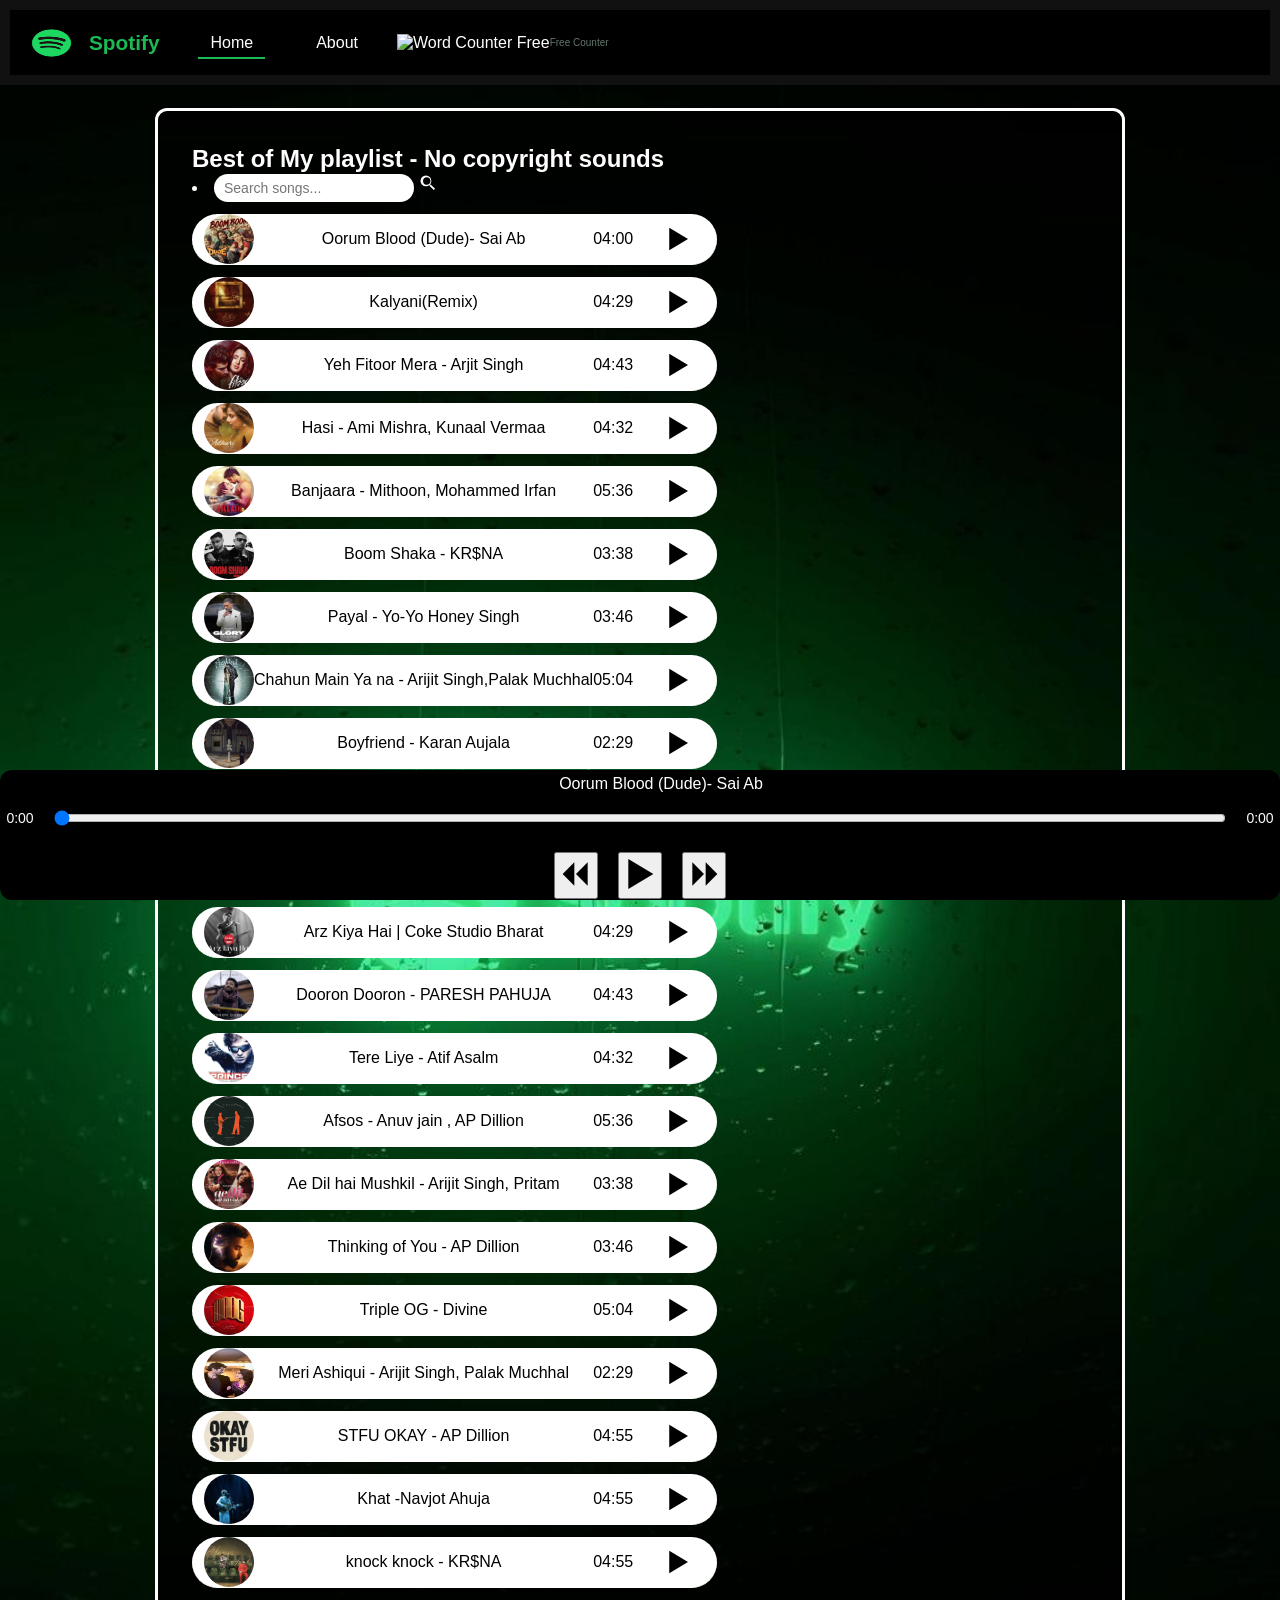
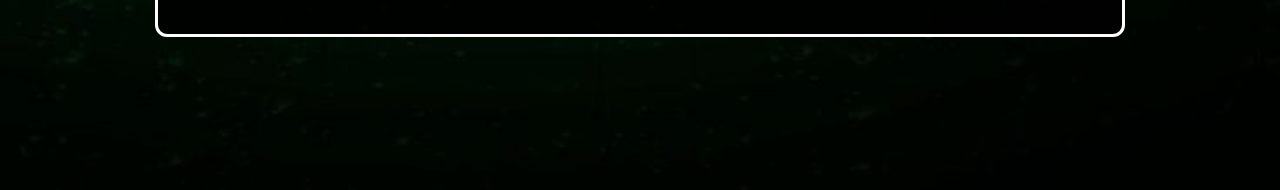
==== index.html @ f8c93ac4 "Initial commit - Spotify clone" ====
<!DOCTYPE html>
<html lang="en">
<head>
    <meta charset="UTF-8">
    <meta name="viewport" content="width=device-width, initial-scale=1.0">
    <title>Spotify-Your Faovrite Music is Here</title>
    <link rel="stylesheet" href="style.css">
     
<link rel="icon" type="image/x-icon" href="shiv.ico">

         
</head>
<body>
  
   <nav>
  <ul>
    <li class="brand"><img src="logo.png" alt="Spotify">Spotify</li>
    <li><a href="index.html" class="nav-link active">Home</a></li>
    <li><a href="about.html" class="nav-link">About</a></li>
  <!-- hitwebcounter Code START -->
<a href="https://www.hitwebcounter.com/word-counter" target="_blank" rel="noopener" title="Word Counter Free">
<img src="https://www.hitwebcounter.com/counter/counter.php?page=21509475&amp;style=0024&amp;nbdigits=5&amp;type=page" alt="Word Counter Free" decoding="async" style="border:0;max-width:100%;height:auto;" />
</a>
<br />
<a href="https://www.hitwebcounter.com/" target="_blank" rel="noopener" style="font-family:Geneva, Arial, Helvetica, sans-serif;font-size:10px;color:#63766C;text-decoration:none;font-weight:strong;">Free Counter</a>
<!-- hitwebcounter Code END -->
    <li>
    

    </li>

  </ul>
</nav>


    <section id="home" class="container">
       
        
        <div class="songList">
          <h1>Best of My playlist - No copyright sounds</h1>
           <li class="search-container">
  <input type="text" id="searchBar" placeholder="Search songs...">
   <!--Search icon-->
  <svg class="search-icon" xmlns="http://www.w3.org/2000/svg" fill="currentColor"
       viewBox="0 0 24 24" width="20" height="20">
    <path d="M15.5 14h-.79l-.28-.27
             A6.471 6.471 0 0016 9.5
             6.5 6.5 0 109.5 16
             c1.61 0 3.09-.59 4.23-1.57l.27.28v.79
             l5 4.99L20.49 19l-4.99-5zm-6 0
             C8.01 14 6 11.99 6 9.5
             S8.01 5 10.5 5
             15 7.01 15 9.5
             12.99 14 10.5 14z"/>
  </svg>
</li>    


          

               

               
               
               <div class="songItem">
                     <img src="cover1.jpg" alt="1" >
                      <span class="song">Let me love you</span>
                      <span class="songlistplay"><span class="timestamp">04:00
                      <svg class="playBtn" xmlns="http://www.w3.org/2000/svg" fill="currentColor" viewBox="0 0 24 24" width="30"    height="30">
                      <path d="M5 3v18l15-9-15-9z"/>
                      </svg> </span>   </span>
               </div>
               
               <div class="songItem">
                     <img src="covers/2.jpg" alt="1" >
                      <span class="song">Let me love you</span>
                      <span class="songlistplay"><span class="timestamp">04:29 
                      <svg class="playBtn" xmlns="http://www.w3.org/2000/svg" fill="currentColor" viewBox="0 0 24 24" width="30"    height="30">
                      <path d="M5 3v18l15-9-15-9z"/>
                      </svg> </span>   </span>
               </div>

               <div class="songItem">
                     <img src="covers/3.jpg" alt="1" >
                      <span class="song">Let me love you</span>
                      <span class="songlistplay"><span class="timestamp">04:43 
                      <svg class="playBtn" xmlns="http://www.w3.org/2000/svg" fill="currentColor" viewBox="0 0 24 24" width="30"    height="30">
                      <path d="M5 3v18l15-9-15-9z"/>
                      </svg> </span>   </span>
               </div>

               <div class="songItem">
                     <img src="covers/4.jpg" alt="1" >
                      <span class="song">Let me love you</span>
                      <span class="songlistplay"><span class="timestamp">04:32 
                      <svg class="playBtn" xmlns="http://www.w3.org/2000/svg" fill="currentColor" viewBox="0 0 24 24" width="30"    height="30">
                      <path d="M5 3v18l15-9-15-9z"/>
                      </svg> </span>   </span>
               </div>

               <div class="songItem">
                     <img src="covers/5.jpg" alt="1" >
                      <span class="song">Let me love you</span>
                      <span class="songlistplay"><span class="timestamp">05:36
                      <svg class="playBtn" xmlns="http://www.w3.org/2000/svg" fill="currentColor" viewBox="0 0 24 24" width="30"    height="30">
                      <path d="M5 3v18l15-9-15-9z"/>
                      </svg> </span>   </span>
               </div>

               <div class="songItem">
                     <img src="covers/6.jpg" alt="1" >
                      <span class="song">Let me love you</span>
                      <span class="songlistplay"><span class="timestamp">03:38 
                      <svg class="playBtn" xmlns="http://www.w3.org/2000/svg" fill="currentColor" viewBox="0 0 24 24" width="30"    height="30">
                      <path d="M5 3v18l15-9-15-9z"/>
                      </svg> </span>   </span>
               </div>

               <div class="songItem">
                     <img src="covers/7.jpg" alt="1" >
                      <span class="song">Let me love you</span>
                      <span class="songlistplay"><span class="timestamp">03:46 
                      <svg class="playBtn" xmlns="http://www.w3.org/2000/svg" fill="currentColor" viewBox="0 0 24 24" width="30"    height="30">
                      <path d="M5 3v18l15-9-15-9z"/>
                      </svg> </span>   </span>
               </div>

               <div class="songItem">
                     <img src="covers/8.jpg" alt="1" >
                      <span class="song">Let me love you</span>
                      <span class="songlistplay"><span class="timestamp">05:04 
                      <svg class="playBtn" xmlns="http://www.w3.org/2000/svg" fill="currentColor" viewBox="0 0 24 24" width="30"    height="30">
                      <path d="M5 3v18l15-9-15-9z"/>
                      </svg> </span>   </span>
               </div>
               
                 <div class="songItem">
                     <img src="covers/9.jpg" alt="1" >
                      <span class="song">Let me love you</span>
                      <span class="songlistplay"><span class="timestamp">02:29
                      <svg class="playBtn" xmlns="http://www.w3.org/2000/svg" fill="currentColor" viewBox="0 0 24 24" width="30"    height="30">
                      <path d="M5 3v18l15-9-15-9z"/>
                      </svg> </span>   </span>
               </div>
               
                 <div class="songItem">
                     <img src="covers/10.jpg" alt="1" >
                      <span class="song">Let me love you</span>
                      <span class="songlistplay"><span class="timestamp">04:55 
                      <svg class="playBtn" xmlns="http://www.w3.org/2000/svg" fill="currentColor" viewBox="0 0 24 24" width="30"    height="30">
                      <path d="M5 3v18l15-9-15-9z"/>
                      </svg> </span>   </span>
               </div>

                <div class="songItem">
                     <img src="covers/11.jpg" alt="1" >
                      <span class="song">Let me love you</span>
                      <span class="songlistplay"><span class="timestamp">04:00
                      <svg class="playBtn" xmlns="http://www.w3.org/2000/svg" fill="currentColor" viewBox="0 0 24 24" width="30"    height="30">
                      <path d="M5 3v18l15-9-15-9z"/>
                      </svg> </span>   </span>
               </div>
               
               <div class="songItem">
                     <img src="covers/12.jpg" alt="1" >
                      <span class="song">Let me love you</span>
                      <span class="songlistplay"><span class="timestamp">04:29 
                      <svg class="playBtn" xmlns="http://www.w3.org/2000/svg" fill="currentColor" viewBox="0 0 24 24" width="30"    height="30">
                      <path d="M5 3v18l15-9-15-9z"/>
                      </svg> </span>   </span>
               </div>

               <div class="songItem">
                     <img src="covers/13.jpg" alt="1" >
                      <span class="song">Let me love you</span>
                      <span class="songlistplay"><span class="timestamp">04:43 
                      <svg class="playBtn" xmlns="http://www.w3.org/2000/svg" fill="currentColor" viewBox="0 0 24 24" width="30"    height="30">
                      <path d="M5 3v18l15-9-15-9z"/>
                      </svg> </span>   </span>
               </div>

               <div class="songItem">
                     <img src="covers/14.jpg" alt="1" >
                      <span class="song">Let me love you</span>
                      <span class="songlistplay"><span class="timestamp">04:32 
                      <svg class="playBtn" xmlns="http://www.w3.org/2000/svg" fill="currentColor" viewBox="0 0 24 24" width="30"    height="30">
                      <path d="M5 3v18l15-9-15-9z"/>
                      </svg> </span>   </span>
               </div>

               <div class="songItem">
                     <img src="covers/15.jpg" alt="1" >
                      <span class="song">Let me love you</span>
                      <span class="songlistplay"><span class="timestamp">05:36
                      <svg class="playBtn" xmlns="http://www.w3.org/2000/svg" fill="currentColor" viewBox="0 0 24 24" width="30"    height="30">
                      <path d="M5 3v18l15-9-15-9z"/>
                      </svg> </span>   </span>
               </div>

               <div class="songItem">
                     <img src="covers/16.jpg" alt="1" >
                      <span class="song">Let me love you</span>
                      <span class="songlistplay"><span class="timestamp">03:38 
                      <svg class="playBtn" xmlns="http://www.w3.org/2000/svg" fill="currentColor" viewBox="0 0 24 24" width="30"    height="30">
                      <path d="M5 3v18l15-9-15-9z"/>
                      </svg> </span>   </span>
               </div>

               <div class="songItem">
                     <img src="covers/17.jpg" alt="1" >
                      <span class="song">Let me love you</span>
                      <span class="songlistplay"><span class="timestamp">03:46 
                      <svg class="playBtn" xmlns="http://www.w3.org/2000/svg" fill="currentColor" viewBox="0 0 24 24" width="30"    height="30">
                      <path d="M5 3v18l15-9-15-9z"/>
                      </svg> </span>   </span>
               </div>

               <div class="songItem">
                     <img src="covers/18.jpg" alt="1" >
                      <span class="song">Let me love you</span>
                      <span class="songlistplay"><span class="timestamp">05:04 
                      <svg class="playBtn" xmlns="http://www.w3.org/2000/svg" fill="currentColor" viewBox="0 0 24 24" width="30"    height="30">
                      <path d="M5 3v18l15-9-15-9z"/>
                      </svg> </span>   </span>
               </div>
               
                 <div class="songItem">
                     <img src="covers/19.jpg" alt="1" >
                      <span class="song">Let me love you</span>
                      <span class="songlistplay"><span class="timestamp">02:29
                      <svg class="playBtn" xmlns="http://www.w3.org/2000/svg" fill="currentColor" viewBox="0 0 24 24" width="30"    height="30">
                      <path d="M5 3v18l15-9-15-9z"/>
                      </svg> </span>   </span>
               </div>
               
                 <div class="songItem">
                     <img src="covers/20.jpg" alt="1" >
                      <span class="song">Let me love you</span>
                      <span class="songlistplay"><span class="timestamp">04:55 
                      <svg class="playBtn" xmlns="http://www.w3.org/2000/svg" fill="currentColor" viewBox="0 0 24 24" width="30"    height="30">
                      <path d="M5 3v18l15-9-15-9z"/>
                      </svg> </span>   </span>
                    </div>

                     <div class="songItem">
                     <img src="covers/21.jpg" alt="1" >
                      <span class="song">Let me love you</span>
                      <span class="songlistplay"><span class="timestamp">04:55 
                      <svg class="playBtn" xmlns="http://www.w3.org/2000/svg" fill="currentColor" viewBox="0 0 24 24" width="30"    height="30">
                      <path d="M5 3v18l15-9-15-9z"/>
                      </svg> </span>   </span>
                    </div>

                    <div class="songItem">
                     <img src="covers/22.jpg" alt="1" >
                      <span class="song">Let me love you</span>
                      <span class="songlistplay"><span class="timestamp">04:55 
                      <svg class="playBtn" xmlns="http://www.w3.org/2000/svg" fill="currentColor" viewBox="0 0 24 24" width="30"    height="30">
                      <path d="M5 3v18l15-9-15-9z"/>
                      </svg> </span>   </span>
                    </div>
          
        </div>
          </div>
          

        
       
  
    </section>
     
    </div>
                
        <div class="bottom">    
              
                <div class="songInfo">
              <img src="1.gif" width="42px"  alt="" id="gif" > 
              <span id= "masterSongName">Oorum Blood (Dude)- Sai Ab</span>
             </div>
            
            
             <div class="timeRow">
            <span id="currentTime">0:00</span>  
          <input type="range" name="range" id="myProgressBar"  min="0" value="0" max="100"> 
            <span id="totalDuration">0:00</span>
              </div>
               
                
              
             <div class="icons">
  <!-- Backward -->
  <button id="previous" class="playBtn">
    <svg xmlns="http://www.w3.org/2000/svg" fill="currentColor" viewBox="0 0 24 24" width="40" height="40">
      <path d="M11 19V5l-7 7 7 7zm1-7l7 7V5l-7 7z"/>
    </svg>
  </button>

  <!-- Play -->
  <button id="masterPlay" class="playBtn">
    <svg xmlns="http://www.w3.org/2000/svg" fill="currentColor" viewBox="0 0 24 24" width="40" height="40">
      <path d="M5 3v18l15-9-15-9z"/>
    </svg>
  </button>

  <!-- Forward -->
  <button id="next" class="playBtn">
    <svg xmlns="http://www.w3.org/2000/svg" fill="currentColor" viewBox="0 0 24 24" width="40" height="40">
      <path d="M13 5v14l7-7-7-7zm-1 7L5 5v14l7-7z"/>
    </svg>
  </button>
</div>

        </div>
             
       
    <script src="script.js"></script>
</body>
</html>
---- style.css ----
body{
        background-image: url("bg.jpg"); /* replace with your image */
        background-size: cover;          /* fills entire screen */
        background-position: center;     /* keeps it centered */
        background-repeat: no-repeat;    /* no tiling */
        min-height: 100vh;               /* full viewport height */
        background-color: antiquewhite;
}

*{
    margin: 0;
    padding: 0;
}
nav{
    font-family:sans-serif;
}

nav ul{
    display: flex;
    align-items: center;
    list-style-type: none;
    height: 65px;
    background-color: black;
    color: white;
}
nav ul li{
    padding: 0 12px;
}

/* Navigation links */
nav ul li a {
  color: white;
  text-decoration: none;
  padding: 6px 12px;
  position: relative;
  transition: color 0.3s ease;
}

nav ul li a:hover {
  color: #1db954; /* Spotify green */
}

/* Active underline */
nav ul li a.active {
  border-bottom: 2px solid #1db954;
}

/* Animated underline on hover */
nav ul li a::after {
  content: "";
  position: absolute;
  left: 0;
  bottom: -2px;
  width: 0;
  height: 2px;
  background-color: #1db954;
  transition: width 0.3s ease;
}

nav ul li a:hover::after {
  width: 100%;
}

/* About section styling */
.about {
  background: white;
  color: black;
  padding: 40px;
  border-radius: 12px;
  width: 70%;
  margin: 40px auto;
  text-align: center;
}

.about h2 {
  margin-bottom: 20px;
  font-size: 2rem;
}

.about p {
  font-size: 1.1rem;
  margin-bottom: 20px;
  line-height: 1.6;
}

/* Footer styling */
footer {
  text-align: center;
  padding: 20px;
  background: black;
  color: white;
  margin-top: 40px;
}

.container{
    min-height: 75vh;
    background-color: black;
    color: white;
    font-family:'Gill Sans', 'Gill Sans MT', Calibri, 'Trebuchet MS', sans-serif;
    display: flex;
    width: 70%;
    margin: 23px auto;
    border: solid white;
    border-radius: 12px;
    padding: 34px;
    background-image: url(bg.jpg);
     background-repeat: no-repeat;            /* stops repeating */
  background-size: cover;                  /* scales to cover the whole screen */
  background-position: center;             /* keeps it centered */
}

.searchBox {
  text-align: center;
  display: flex;
  align-items: center;
  gap: 6px;
}

.searchIcon {
  color: white;
  cursor: pointer;
}

#searchBar {
  padding: 6px 10px;
  border-radius: 20px;
  border: none;
  outline: none;
  font-size: 14px;
  width: 180px;
  transition: width 0.3s ease;
}

#searchBar:focus {
  width: 240px;
}



.songItem{
    height: 50px;
    display: flex;
    align-items: center;
    justify-content: space-between;
    margin: 12px 0;
    
    border-bottom: 1px solid white;
    background-color: white;
    color: black;
    border-radius: 36px;
}
.songItem img{
    margin-left: 12px;
    width: 50px;
    height: 50px;
    border-radius: 50%;
}

.brand img{
    width: 43px;
    padding: 0 8px;
}
.brand{
    display: flex;
    align-items: center;
    font-weight: bolder;
    font-size: 1.3rem;
}


/* Hover effect for play/next/previous buttons */
.playBtn {
  transition: transform 0.2s ease, background-color 0.3s ease;
}
.playBtn:hover {
  transform: scale(1.1);
 background-color: #ff4757; /* Spotify green */
  color: white;
  border-radius: 20%;
}

/* Hover effect for song list items */
.songItem {
  transition: background-color 0.3s ease;
  cursor: pointer;
}
.songItem:hover {
  background-color: rgba(29, 185, 84, 0.1); /* subtle green tint */
}





.bottom{

    position:sticky;
    height: 130px;
    background-color: black;
    color: white;
    bottom: 0;
    display: flex;
    justify-content: center;
    align-items: center;
    flex-direction: column;
    border-radius: 12px;
    gap: 12px;
}

.icons{
    display: flex;
  align-items: center;
    gap: 20px;
    margin-top: 14px;
}





.icons svg{
    
    cursor: pointer;
}

#myProgressBar{
    cursor: pointer;
    width: 80vw;
    flex: 1;
}
.timeRow {
  display: flex;
  align-items: center;   /* keeps them vertically centered */
  width: 100%;
  gap: 8px;              /* spacing between items */
}

.timeRow span {
  font-size: 14px;
  min-width: 40px;
  text-align: center;
}

.timeRow input[type="range"] {
  flex: 1;               /* progress bar stretches to fill space */
  margin: 0 6px;         /* spacing around bar */
}

#currentTime, #totalDuration {
  min-width: 40px;       /* ensures they don’t shrink too small */
  text-align: center;
  font-size: 14px;
}


.timestamp{
    display: flex;
    align-items: center;
    justify-content: space-between;
    width: 100px;
    margin-right: 24px;
    
}
.timestamp svg{
    cursor: pointer;
}



.songInfo{
    display: flex;
    align-items: center;
    font-family: Verdana, Geneva, Tahoma, sans-serif;
}

.songInfo img{
   
    opacity: 0;
    transition: opacity 0.3s  ease-in;
}





/* Scale everything down on mobile, keep same layout but hide volume bar */
@media (max-width: 480px) {

  body {
    font-size: 14px; /* shrink base text */
    padding-bottom: 80px;
  }
  nav ul li {
    font-size: 12px; /* smaller nav text */
  }

  #searchBar {
    width: 140px; /* narrower search bar */
    font-size: 12px;
  }

  .songItem img {
    width: 35px;
    height: 35px; /* smaller cover images */
  }

  .icons svg,
  .playBtn {
    width: 28px;
    height: 28px; /* smaller control icons */
  }

  #myProgressBar {
    width: 65vw; /* narrower progress bar */
  }

  .songInfo img {
    width: 30px; /* smaller gif */
  }

  .songInfo {
    flex-direction: row;
    display: flex;
    justify-content: center;
    align-items: center;
    gap: 8px;
    text-align: center;
    font-size: 14px;
    width: 100%;
  }


  

   


  .bottom {
      
      
     border-radius: 12px;
     position:sticky; 
     bottom: 0;
     display:flex;
     flex-direction:column;   /* stack neatly */
     align-items: center;
     justify-content: center;
     gap: 15px;
     padding: 15px;
     height: auto;
     width: 100%;
  }

  .about h2 {
    font-size: 1.2rem;
  }

  .about p {
    font-size: 0.9rem;
  }
}

.social-links {
  display: flex;
  gap: 20px;
  justify-content: center;
  margin-top: 20px;
}

.social-links a {
  color: #333;
  transition: color 0.3s;
}

.social-links a:hover {
  color: #007bff; /* highlight color on hover */
}

/* General reset */
body {
  margin: 0;
  font-family: Arial, sans-serif;
}

/* Navigation */
nav {
  background-color: #111;
  padding: 10px;
}
nav ul {
  display: flex;
  flex-wrap: wrap;
  list-style: none;
  margin: 0;
  padding: 0;
  align-items: center;
}
nav li {
  margin-right: 15px;
}
nav .brand {
  font-weight: bold;
  color: #1DB954; /* Spotify green */
  display: flex;
  align-items: center;
}
nav .brand img {
  height: 30px;
  margin-right: 8px;
}
nav a {
  text-decoration: none;
  color: white;
}
nav a.active {
  border-bottom: 2px solid #1DB954;
}

/* About section */
.about {
  padding: 20px;
  text-align: center;
}
.about h2 {
  margin-bottom: 10px;
}
.about p {
  max-width: 600px;
  margin: 10px auto;
  line-height: 1.6;
}

/* Footer */
footer {
  background-color: #111;
  color: white;
  text-align: center;
  padding: 20px;
}
.social-links {
  display: flex;
  justify-content: center;
  gap: 15px;
}
.social-links a {
  color: white;
  transition: color 0.3s;
}
.social-links a:hover {
  color: #1DB954;
}

/* Responsive adjustments */
@media (max-width: 768px) {
  nav ul {
    flex-direction: column;
    align-items: flex-start;
  }
  nav li {
    margin: 8px 0;
  }
  .about p {
    padding: 0 10px;
    text-align: justify;
  }
  .social-links {
    flex-wrap: wrap;
    gap: 10px;
  }
}

@media (max-width: 480px) {
  nav .brand img {
    height: 24px;
  }
  .social-links i {
    font-size: 1.5rem;
  }
  footer p {
    font-size: 0.9rem;
  }
}
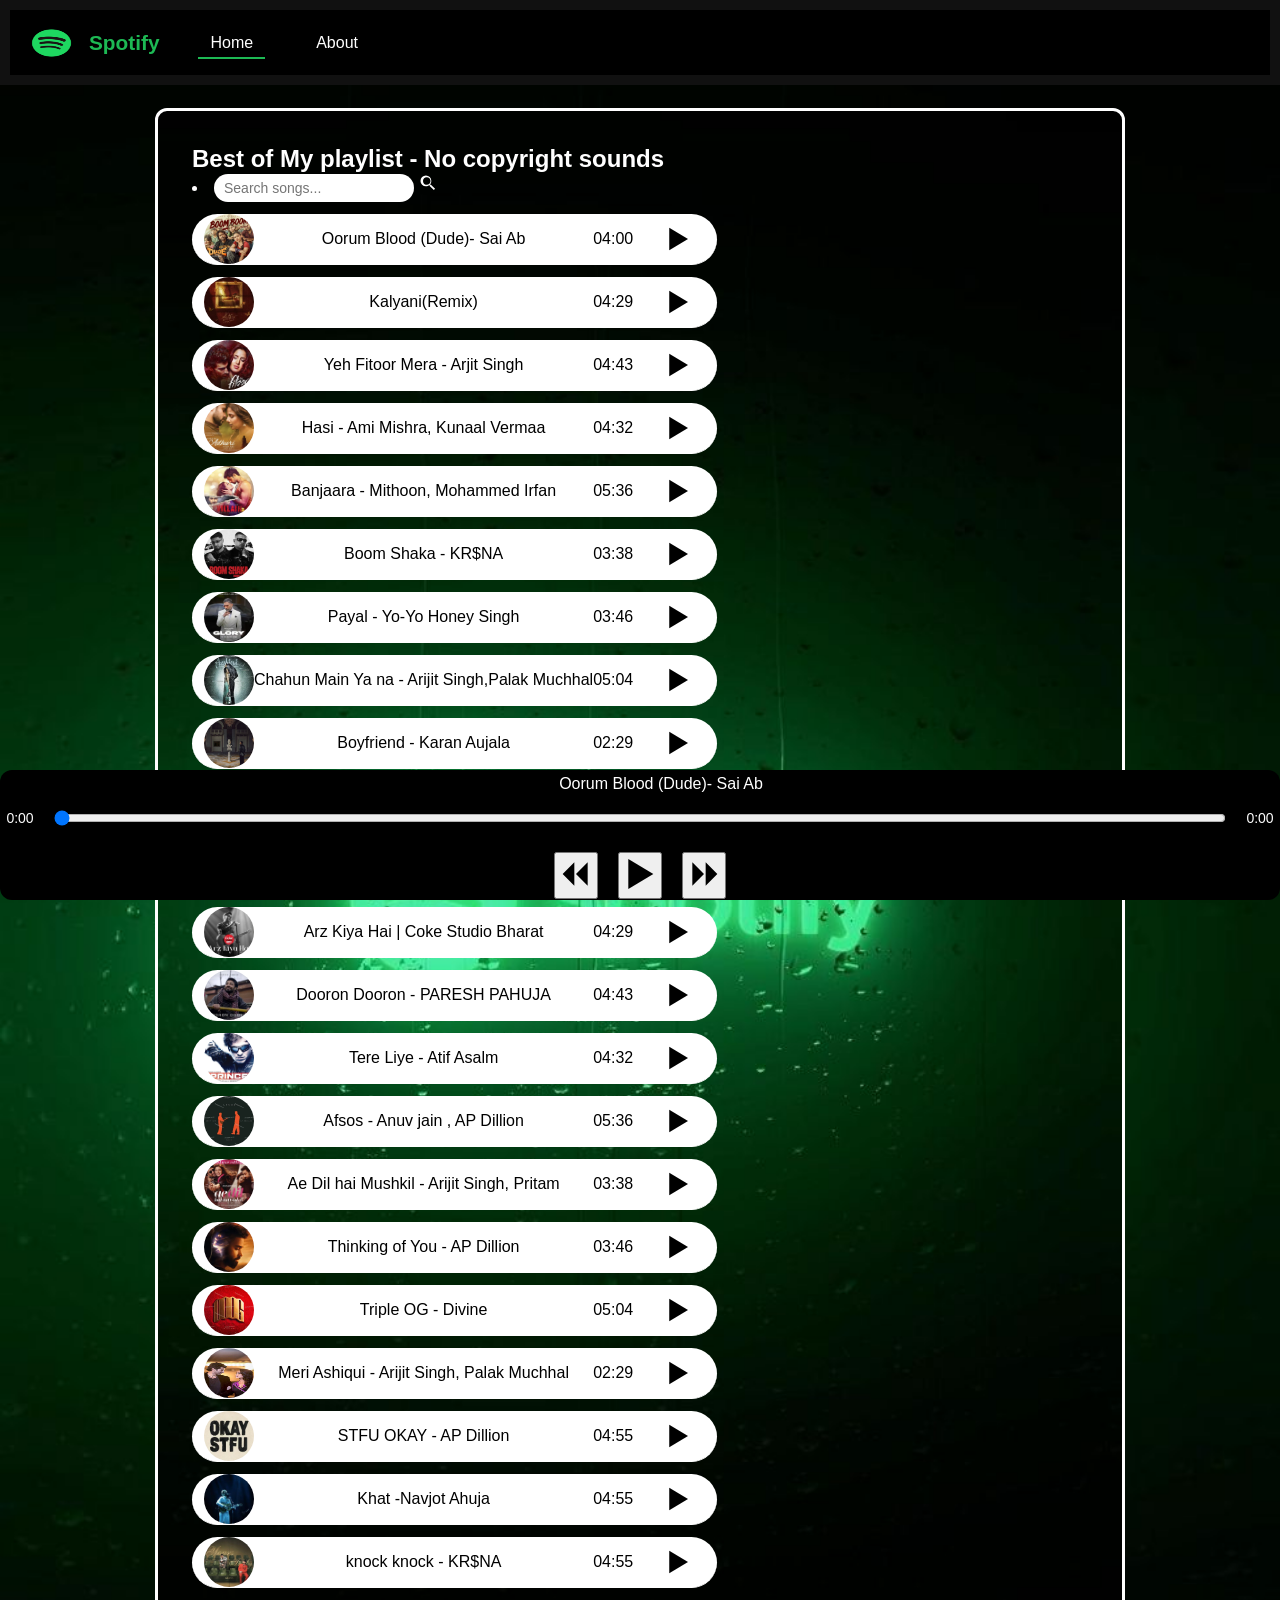
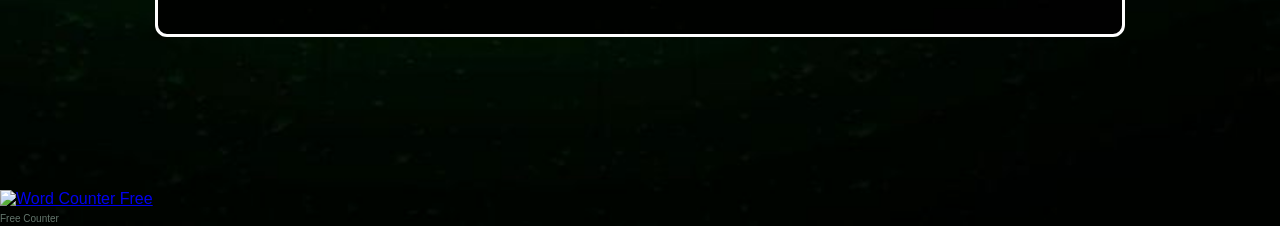
==== commit 85a0fce1: "Move hitwebcounter code to a different section" ====
--- a/index.html
+++ b/index.html
@@ -17,17 +17,7 @@
     <li class="brand"><img src="logo.png" alt="Spotify">Spotify</li>
     <li><a href="index.html" class="nav-link active">Home</a></li>
     <li><a href="about.html" class="nav-link">About</a></li>
-  <!-- hitwebcounter Code START -->
-<a href="https://www.hitwebcounter.com/word-counter" target="_blank" rel="noopener" title="Word Counter Free">
-<img src="https://www.hitwebcounter.com/counter/counter.php?page=21509475&amp;style=0024&amp;nbdigits=5&amp;type=page" alt="Word Counter Free" decoding="async" style="border:0;max-width:100%;height:auto;" />
-</a>
-<br />
-<a href="https://www.hitwebcounter.com/" target="_blank" rel="noopener" style="font-family:Geneva, Arial, Helvetica, sans-serif;font-size:10px;color:#63766C;text-decoration:none;font-weight:strong;">Free Counter</a>
-<!-- hitwebcounter Code END -->
-    <li>
-    
-
-    </li>
+
 
   </ul>
 </nav>
@@ -311,8 +301,16 @@
 </div>
 
         </div>
+
+      <!-- hitwebcounter Code START -->
+<a href="https://www.hitwebcounter.com/word-counter" target="_blank" rel="noopener" title="Word Counter Free">
+<img src="https://www.hitwebcounter.com/counter/counter.php?page=21509475&amp;style=0024&amp;nbdigits=5&amp;type=page" alt="Word Counter Free" decoding="async" style="border:0;max-width:100%;height:auto;" />
+</a>
+<br />
+<a href="https://www.hitwebcounter.com/" target="_blank" rel="noopener" style="font-family:Geneva, Arial, Helvetica, sans-serif;font-size:10px;color:#63766C;text-decoration:none;font-weight:strong;">Free Counter</a>
+<!-- hitwebcounter Code END -->
              
        
     <script src="script.js"></script>
 </body>
-</html>+</html>
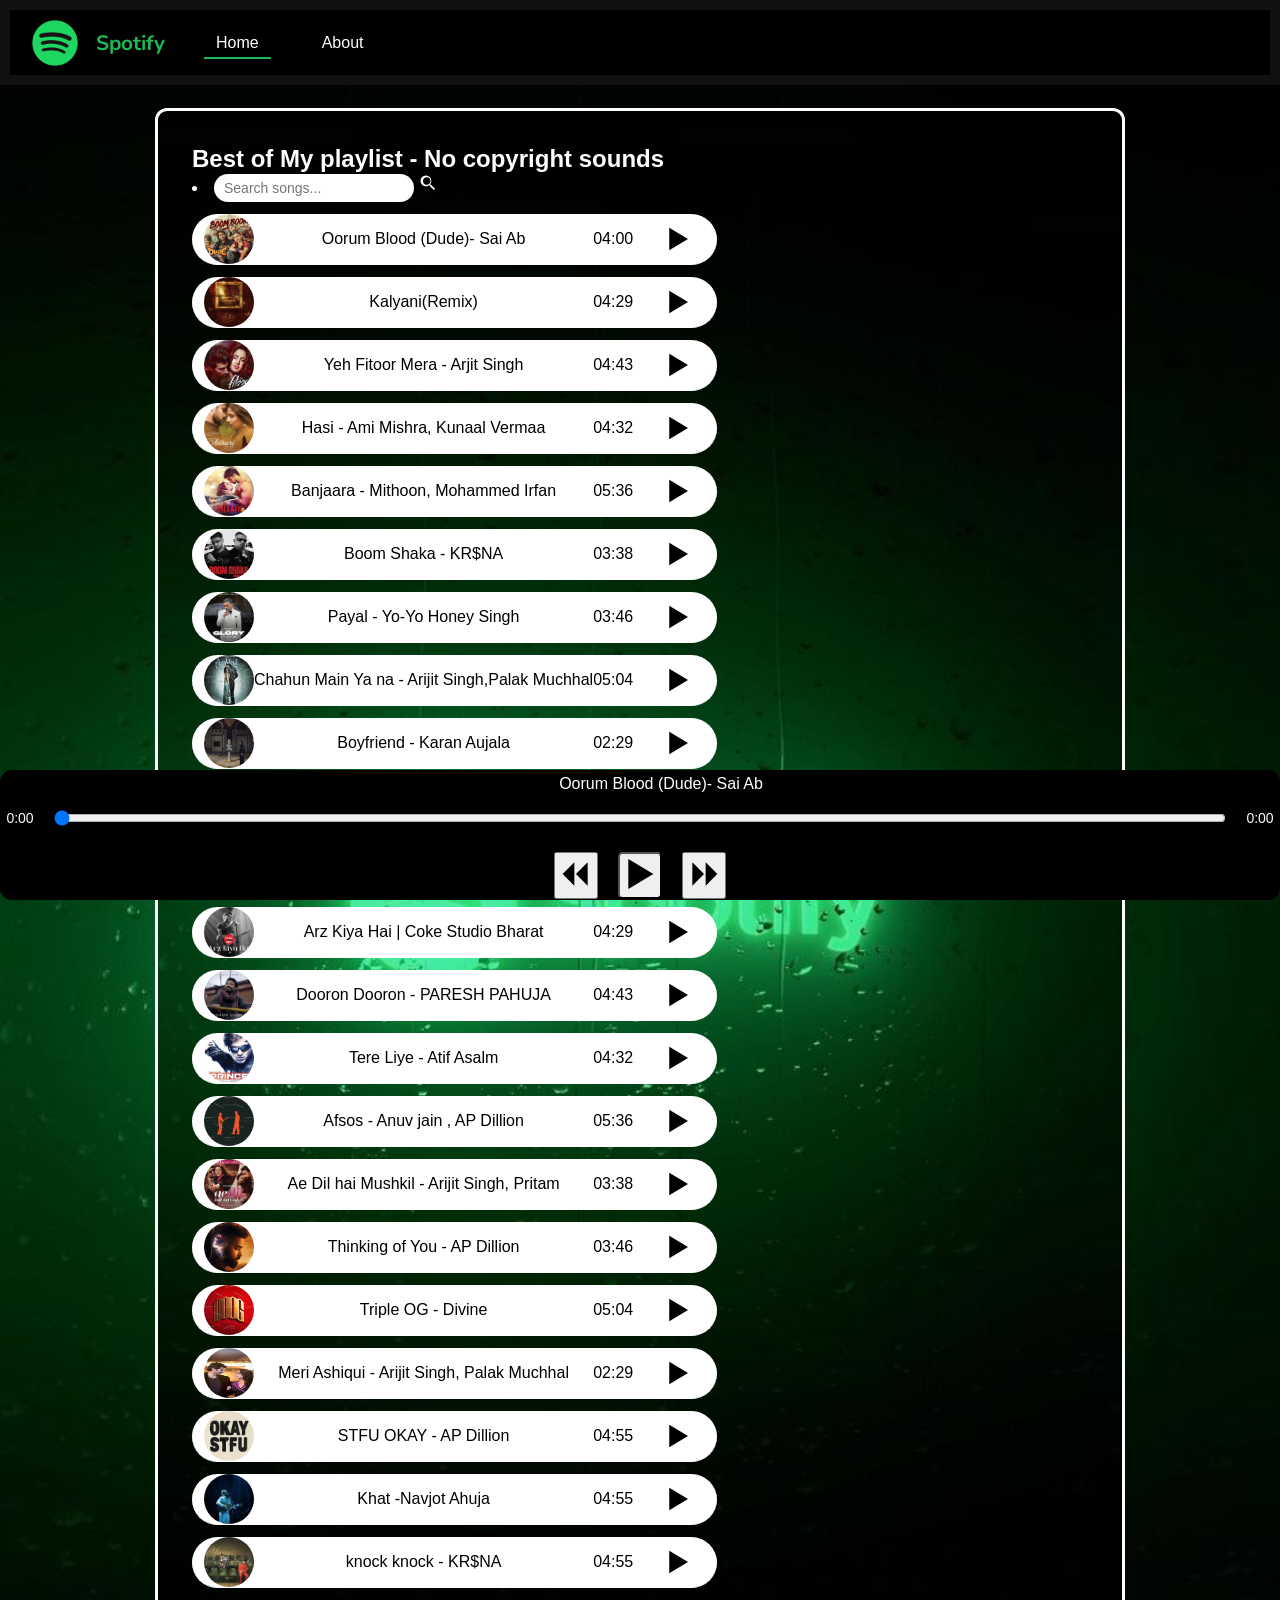
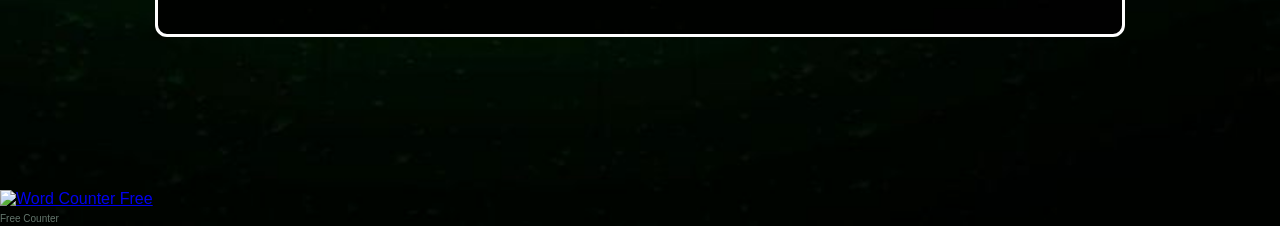
==== commit 57aa9822: "Update HTML, CSS, and JS for Spotify clone" ====
--- a/index.html
+++ b/index.html
@@ -5,6 +5,8 @@
     <meta name="viewport" content="width=device-width, initial-scale=1.0">
     <title>Spotify-Your Faovrite Music is Here</title>
     <link rel="stylesheet" href="style.css">
+    <link href="https://fonts.googleapis.com/css2?family=Nunito:wght@400;600;700&display=swap" rel="stylesheet">
+
      
 <link rel="icon" type="image/x-icon" href="shiv.ico">
 
@@ -14,7 +16,7 @@
   
    <nav>
   <ul>
-    <li class="brand"><img src="logo.png" alt="Spotify">Spotify</li>
+    <li class="brand"><img title="S'Logo" src="logo.png" alt="Spotify">Spotify</li>
     <li><a href="index.html" class="nav-link active">Home</a></li>
     <li><a href="about.html" class="nav-link">About</a></li>
 
@@ -301,16 +303,15 @@
 </div>
 
         </div>
-
-      <!-- hitwebcounter Code START -->
+             
+         <!-- hitwebcounter Code START -->
 <a href="https://www.hitwebcounter.com/word-counter" target="_blank" rel="noopener" title="Word Counter Free">
 <img src="https://www.hitwebcounter.com/counter/counter.php?page=21509475&amp;style=0024&amp;nbdigits=5&amp;type=page" alt="Word Counter Free" decoding="async" style="border:0;max-width:100%;height:auto;" />
 </a>
 <br />
 <a href="https://www.hitwebcounter.com/" target="_blank" rel="noopener" style="font-family:Geneva, Arial, Helvetica, sans-serif;font-size:10px;color:#63766C;text-decoration:none;font-weight:strong;">Free Counter</a>
 <!-- hitwebcounter Code END -->
-             
-       
+   
     <script src="script.js"></script>
 </body>
-</html>
+</html>
--- a/style.css
+++ b/style.css
@@ -32,7 +32,7 @@
   color: white;
   text-decoration: none;
   padding: 6px 12px;
-  position: relative;
+  position:relative;
   transition: color 0.3s ease;
 }
 
@@ -178,6 +178,10 @@
   color: white;
   border-radius: 20%;
 }
+#masterPlay{
+  
+  border-radius: 10%;
+}
 
 /* Hover effect for song list items */
 .songItem {
@@ -291,7 +295,7 @@
     padding-bottom: 80px;
   }
   nav ul li {
-    font-size: 12px; /* smaller nav text */
+    font-size: 16px; /* smaller nav text */
   }
 
   #searchBar {
@@ -405,10 +409,13 @@
   align-items: center;
 }
 nav .brand img {
-  height: 30px;
+  width: 50px;
+  height: 50px;
   margin-right: 8px;
 }
+
 nav a {
+ 
   text-decoration: none;
   color: white;
 }
@@ -481,4 +488,9 @@
   }
 }
 
-  +.brand {
+  font-family: 'Nunito', sans-serif;
+  font-weight: 700;   /* Bold for strong branding */
+  /*font-size: 24px;    /* Adjust size as needed */
+  /*letter-spacing: 1px; /* Optional: adds spacing for logo-like feel */
+}
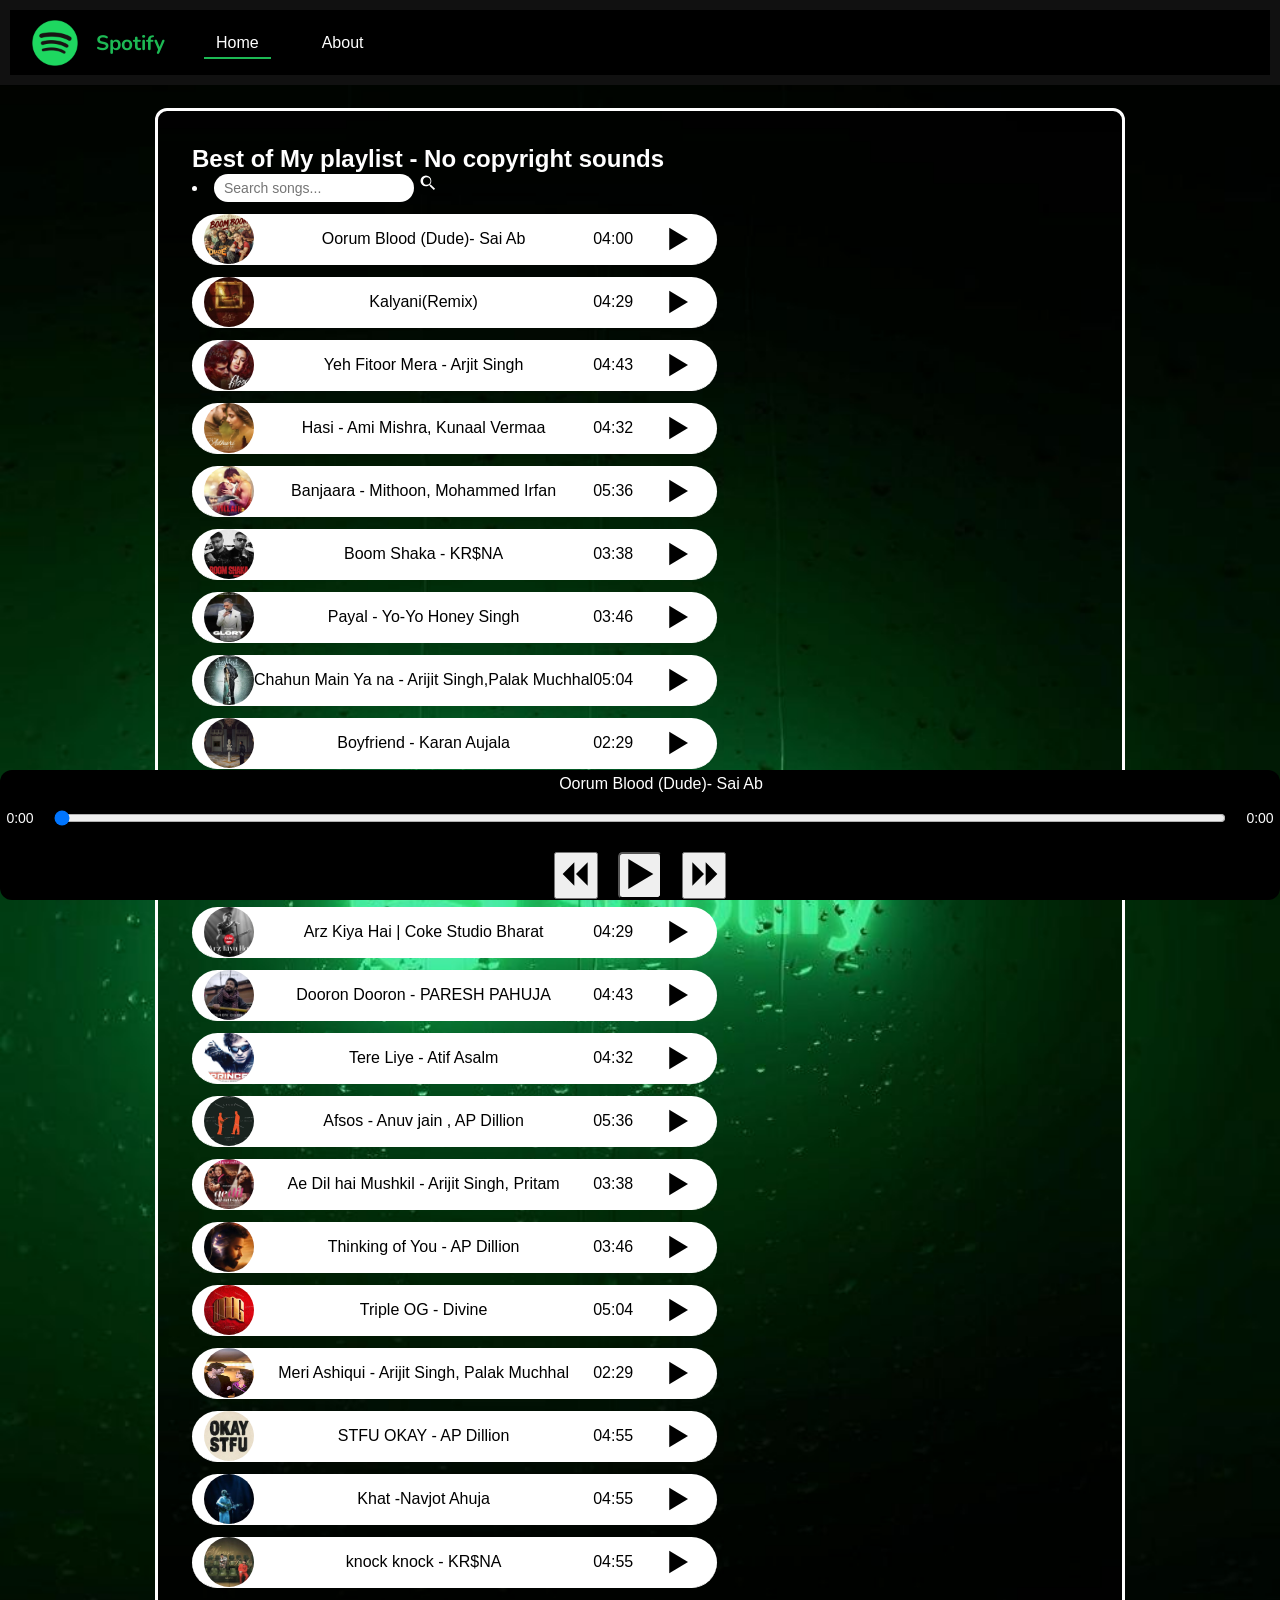
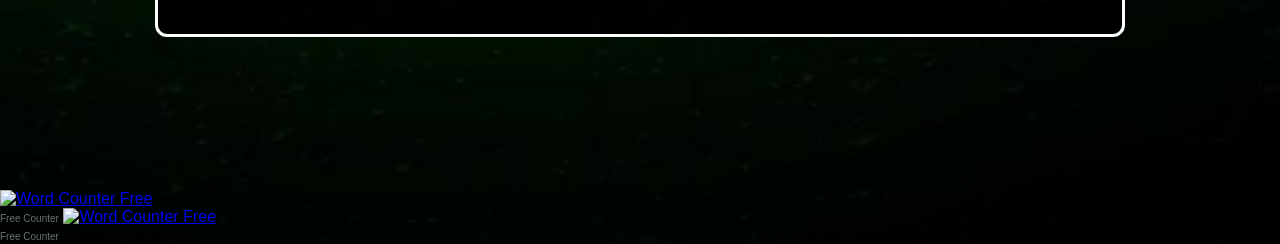
==== commit 46e37529: "Resolve merge conflicts" ====
--- a/index.html
+++ b/index.html
@@ -303,6 +303,14 @@
 </div>
 
         </div>
+
+      <!-- hitwebcounter Code START -->
+<a href="https://www.hitwebcounter.com/word-counter" target="_blank" rel="noopener" title="Word Counter Free">
+<img src="https://www.hitwebcounter.com/counter/counter.php?page=21509475&amp;style=0024&amp;nbdigits=5&amp;type=page" alt="Word Counter Free" decoding="async" style="border:0;max-width:100%;height:auto;" />
+</a>
+<br />
+<a href="https://www.hitwebcounter.com/" target="_blank" rel="noopener" style="font-family:Geneva, Arial, Helvetica, sans-serif;font-size:10px;color:#63766C;text-decoration:none;font-weight:strong;">Free Counter</a>
+<!-- hitwebcounter Code END -->
              
          <!-- hitwebcounter Code START -->
 <a href="https://www.hitwebcounter.com/word-counter" target="_blank" rel="noopener" title="Word Counter Free">
@@ -314,4 +322,4 @@
    
     <script src="script.js"></script>
 </body>
-</html>+</html>
